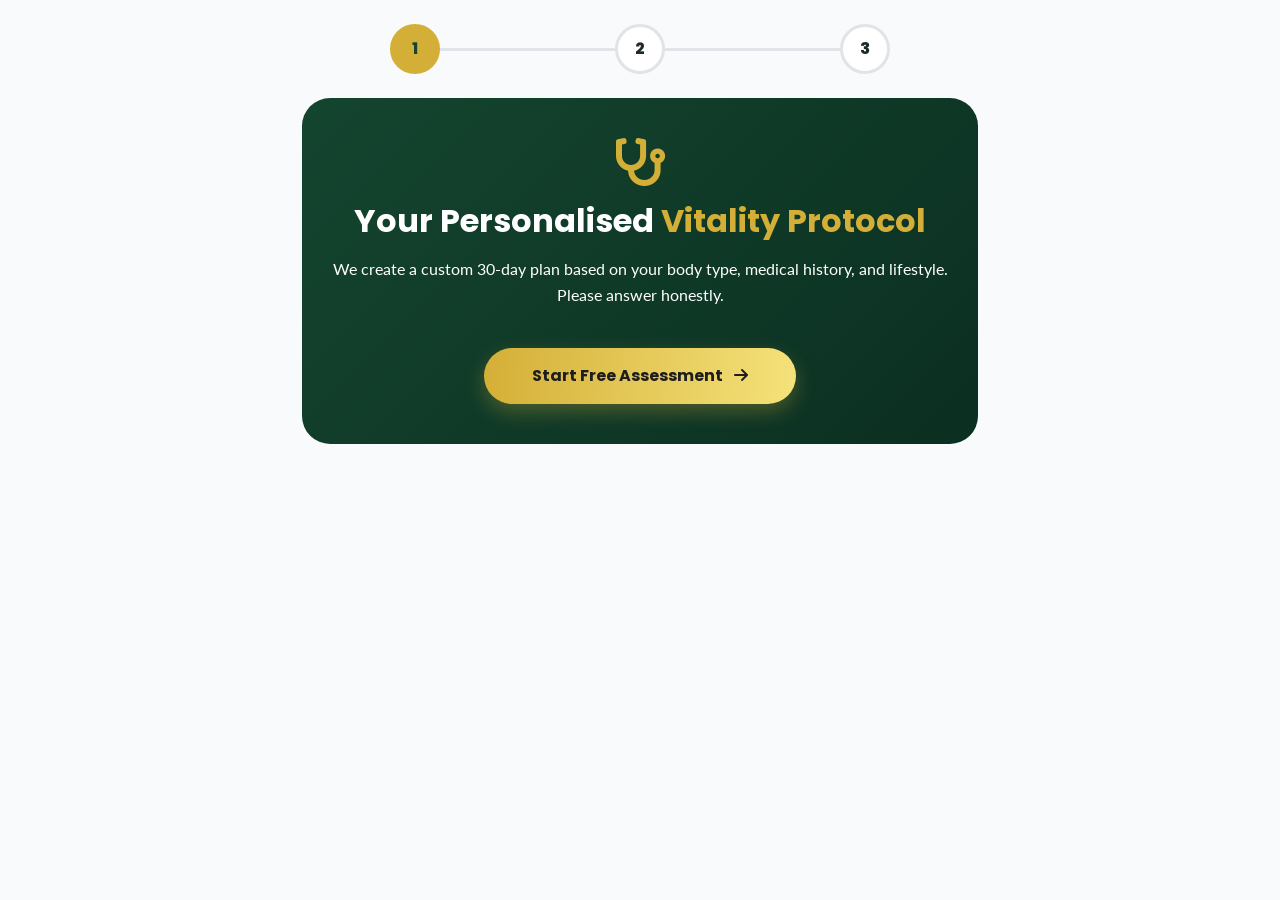
==== balwaan-custom-protocol.html @ 9e41f5e3 "Update balwaan-custom-protocol.html" ====
<!DOCTYPE html>
<html lang="en">
<head>
    <meta charset="UTF-8">
    <meta name="viewport" content="width=device-width, initial-scale=1.0, user-scalable=yes">
    <title>Custom Protocol – Balwaan Vitality Program</title>
    
    <link rel="icon" type="image/png" href="/favicon-96x96.png" sizes="96x96" />
    <link rel="shortcut icon" href="/favicon.ico" />
    <link rel="apple-touch-icon" sizes="180x180" href="/apple-touch-icon.png" />
    <link rel="manifest" href="/site.webmanifest" />
    
    <link href="https://fonts.googleapis.com/css2?family=Poppins:wght@400;600;700;800;900&family=Lato:wght@400;700&display=swap" rel="stylesheet">
    <link href="https://cdn.jsdelivr.net/npm/bootstrap@5.3.0/dist/css/bootstrap.min.css" rel="stylesheet">
    <link rel="stylesheet" href="https://cdnjs.cloudflare.com/ajax/libs/font-awesome/6.0.0/css/all.min.css">
    
    <script>
    !function(f,b,e,v,n,t,s)
    {if(f.fbq)return;n=f.fbq=function(){n.callMethod?
    n.callMethod.apply(n,arguments):n.queue.push(arguments)};
    if(!f._fbq)f._fbq=n;n.push=n;n.loaded=!0;n.version='2.0';
    n.queue=[];t=b.createElement(e);t.async=!0;
    t.src=v;s=b.getElementsByTagName(e)[0];
    s.parentNode.insertBefore(t,s)}(window, document,'script',
    'https://connect.facebook.net/en_US/fbevents.js');
    fbq('init', '916924051189893');
    fbq('track', 'PageView');
    </script>

    <style>
        :root { --primary-green: #14452F; --dark-gold: #D4AF37; --light-bg: #f9fafb; }
        body { font-family: 'Lato', sans-serif; background: var(--light-bg); color: #1e2a2e; line-height: 1.6; }
        h1, h2, h3, h4, .btn, .step, .q-number { font-family: 'Poppins', sans-serif; font-weight: 700; }
        .gold-text { color: var(--dark-gold); }
        
        .step-progress { display: flex; justify-content: space-between; max-width: 500px; margin: 0 auto 30px; position: relative; }
        .step-progress::before { content: ''; position: absolute; top: 24px; left: 0; width: 100%; height: 3px; background: #e0e4e8; z-index: 0; }
        .step { background: white; border-radius: 50%; width: 50px; height: 50px; display: flex; align-items: center; justify-content: center; font-weight: 800; border: 3px solid #e0e4e8; position: relative; z-index: 1; transition: 0.3s; }
        .step.active { border-color: var(--dark-gold); background: var(--dark-gold); color: var(--primary-green); }
        .step.completed { border-color: var(--primary-green); background: var(--primary-green); color: white; }
        
        .journey-card { background: white; border-radius: 28px; padding: 30px 25px; box-shadow: 0 20px 35px -12px rgba(0,0,0,0.1); margin-bottom: 30px; border: 1px solid rgba(212,175,55,0.2); }
        .hero-info { background: linear-gradient(135deg, var(--primary-green) 0%, #0b2f21 100%); color: white; border-radius: 28px; padding: 40px 30px; text-align: center; margin-bottom: 30px; }
        .btn-gold { background: linear-gradient(95deg, #D4AF37, #f5e27a); color: #1e1e1e; font-weight: 800; border: none; padding: 14px 28px; border-radius: 60px; box-shadow: 0 8px 20px rgba(212,175,55,0.3); }
        
        .option-label, .checkbox-label { display: block; padding: 12px 15px; border: 2px solid #e2e8f0; border-radius: 16px; cursor: pointer; transition: 0.2s; background: #fff; margin-bottom: 12px; font-weight: 500; }
        .form-check-input, input[type="checkbox"] { display: none; }
        .form-check-input:checked + .option-label, input[type="checkbox"]:checked + .checkbox-label { border-color: var(--primary-green); background: #eef5f1; }
        
        .quiz-card { background: white; border-radius: 24px; padding: 20px; margin-bottom: 20px; border: 1px solid #edf2f7; }
        .q-number { font-weight: 900; color: var(--primary-green); margin-right: 8px; }
        
        #loaderScreen, #resultScreen { display: none; text-align: center; padding: 40px 15px; }
        .offer-box { background: linear-gradient(135deg, #14452F 0%, #0a2418 100%); color: white; padding: 30px; border-radius: 28px; border: 1px solid var(--dark-gold); text-align: center; }
        .btn-action { background: #D4AF37; color: #14452F; font-weight: 800; padding: 16px; border-radius: 60px; font-size: 1.1rem; width: 100%; border: none; transition: 0.3s; margin-top: 20px; }
        .bot-trap { display: none; }
    </style>
</head>
<body>

<div class="container py-4" style="max-width: 700px;">
    <div class="step-progress mb-4">
        <div class="step" id="step1Icon">1</div>
        <div class="step" id="step2Icon">2</div>
        <div class="step" id="step3Icon">3</div>
    </div>

    <!-- STEP 1: INTRO -->
    <div id="step1Container">
        <div class="hero-info">
            <i class="fas fa-stethoscope fa-3x mb-3 gold-text"></i>
            <h2 class="fw-bold">Your Personalised <span class="gold-text">Vitality Protocol</span></h2>
            <p class="mt-3">We create a custom 30‑day plan based on your body type, medical history, and lifestyle. Please answer honestly.</p>
            <button class="btn btn-gold mt-4 px-5 py-3 fw-bold" id="startAssessmentBtn">Start Free Assessment <i class="fas fa-arrow-right ms-2"></i></button>
        </div>
    </div>

    <!-- STEP 2: CLINICAL FORM (ALL QUESTIONS IN SIMPLE ENGLISH) -->
    <div id="step2Container" style="display: none;">
        <div class="journey-card">
            <h4 class="text-center mb-4 fw-bold">Clinical Checkup <span class="gold-text">Form</span></h4>
            <form id="clinicalQuizForm">
                <input type="text" id="spam_trap" class="bot-trap">
                
                <!-- Basic Info -->
                <div class="quiz-card">
                    <div class="mb-3"><label class="fw-bold">Your Full Name *</label><input type="text" class="form-control" id="userName" required></div>
                    <div class="mb-3"><label class="fw-bold">WhatsApp Number (10 digits) *</label><input type="tel" class="form-control" id="userMobile" maxlength="10" required></div>
                </div>

                <!-- Age Group -->
                <div class="quiz-card">
                    <div class="fw-bold mb-3"><span class="q-number">1.</span> Your Age Group</div>
                    <div class="row g-2">
                        <div class="col-6"><label><input type="radio" name="age" value="18-25" class="form-check-input" required><div class="option-label text-center">18-25</div></label></div>
                        <div class="col-6"><label><input type="radio" name="age" value="26-35" class="form-check-input"><div class="option-label text-center">26-35</div></label></div>
                        <div class="col-6"><label><input type="radio" name="age" value="36-45" class="form-check-input"><div class="option-label text-center">36-45</div></label></div>
                        <div class="col-6"><label><input type="radio" name="age" value="45+" class="form-check-input"><div class="option-label text-center">45+</div></label></div>
                    </div>
                </div>

                <!-- Marital Status -->
                <div class="quiz-card">
                    <div class="fw-bold mb-3"><span class="q-number">2.</span> Marital Status</div>
                    <div class="row g-2">
                        <div class="col-6"><label><input type="radio" name="marital" value="Single" class="form-check-input" required><div class="option-label text-center">Single</div></label></div>
                        <div class="col-6"><label><input type="radio" name="marital" value="Married" class="form-check-input"><div class="option-label text-center">Married</div></label></div>
                    </div>
                    <div id="marriageYearsDiv" style="display:none; margin-top:15px;">
                        <label class="fw-bold">If married, how many years? *</label>
                        <select class="form-select" id="marriageYears">
                            <option value="">Select</option>
                            <option value="<1">Less than 1 year</option>
                            <option value="1-3">1-3 years</option>
                            <option value="4-6">4-6 years</option>
                            <option value="7-10">7-10 years</option>
                            <option value="10+">10+ years</option>
                        </select>
                    </div>
                </div>

                <!-- Medical Conditions -->
                <div class="quiz-card">
                    <div class="fw-bold mb-3"><span class="q-number">3.</span> Do you have any of these medical conditions? (Select any)</div>
                    <label><input type="checkbox" name="medical" value="BP" class="med-checkbox"><div class="checkbox-label">High / Low BP</div></label>
                    <label><input type="checkbox" name="medical" value="Diabetes" class="med-checkbox"><div class="checkbox-label">Diabetes</div></label>
                    <label><input type="checkbox" name="medical" value="Thyroid" class="med-checkbox"><div class="checkbox-label">Thyroid</div></label>
                    <label><input type="checkbox" name="medical" value="None" class="med-checkbox"><div class="checkbox-label">None of the above</div></label>
                </div>

                <!-- Main Concerns (detailed men's health issues) -->
                <div class="quiz-card">
                    <div class="fw-bold mb-3"><span class="q-number">4.</span> What is your main health problem / issue right now? (select any)</div>
                    <label><input type="checkbox" name="concern" value="Premature Ejaculation" class="concern-checkbox"><div class="checkbox-label">Premature Ejaculation (early release)</div></label>
                    <label><input type="checkbox" name="concern" value="Low Sperm Count" class="concern-checkbox"><div class="checkbox-label">Low Sperm Count</div></label>
                    <label><input type="checkbox" name="concern" value="Erectile Dysfunction (ED)" class="concern-checkbox"><div class="checkbox-label">Erectile Dysfunction (ED)</div></label>
                    <label><input type="checkbox" name="concern" value="Poor Timing" class="concern-checkbox"><div class="checkbox-label">Poor Timing / Control</div></label>
                    <label><input type="checkbox" name="concern" value="Low Stamina" class="concern-checkbox"><div class="checkbox-label">Low Stamina / Fatigue</div></label>
                    <label><input type="checkbox" name="concern" value="Low Testosterone" class="concern-checkbox"><div class="checkbox-label">Low Testosterone Symptoms</div></label>
                    <label><input type="checkbox" name="concern" value="Low Confidence" class="concern-checkbox"><div class="checkbox-label">Low Confidence / Self-esteem</div></label>
                    <label><input type="checkbox" name="concern" value="Mood Issues" class="concern-checkbox"><div class="checkbox-label">Mood Issues / Irritability</div></label>
                    <label><input type="checkbox" name="concern" value="Other" class="concern-checkbox"><div class="checkbox-label">Other</div></label>
                </div>

                <!-- Goals -->
                <div class="quiz-card">
                    <div class="fw-bold mb-3"><span class="q-number">5.</span> What are your main goals? (Select any)</div>
                    <label><input type="checkbox" name="goal" value="More Energy" class="goal-checkbox"><div class="checkbox-label">More Energy</div></label>
                    <label><input type="checkbox" name="goal" value="Better Stamina" class="goal-checkbox"><div class="checkbox-label">Better Stamina</div></label>
                    <label><input type="checkbox" name="goal" value="Better Sleep" class="goal-checkbox"><div class="checkbox-label">Better Sleep</div></label>
                    <label><input type="checkbox" name="goal" value="Better Focus" class="goal-checkbox"><div class="checkbox-label">Better Focus / Clarity</div></label>
                    <label><input type="checkbox" name="goal" value="Improve Confidence" class="goal-checkbox"><div class="checkbox-label">Improve Confidence</div></label>
                    <label><input type="checkbox" name="goal" value="Improve Sexual Health" class="goal-checkbox"><div class="checkbox-label">Improve Sexual Health</div></label>
                </div>

                <button type="submit" class="btn btn-gold w-100 py-3 mt-2">Submit My Profile <i class="fas fa-file-medical ms-2"></i></button>
            </form>
        </div>
    </div>

    <!-- LOADER -->
    <div id="loaderScreen">
        <div class="spinner-border mb-4" style="color: var(--dark-gold); width: 3rem; height: 3rem;"></div>
        <h3 style="color: var(--primary-green);">Analyzing Your Profile...</h3>
        <p class="text-muted">Your custom protocol is being prepared.</p>
    </div>

    <!-- RESULT SCREEN (DYNAMIC) -->
    <div id="resultScreen">
        <div class="text-center mb-3">
            <i class="fas fa-check-circle fa-3x text-success"></i>
            <h2 class="fw-bold mt-2" style="color: var(--primary-green);">Protocol Ready, <span id="userNameDisplay">Friend</span>!</h2>
            <p>Your 30‑day personalised plan is designed based on your answers.</p>
        </div>
        <div id="resultDetails" class="mb-4" style="background:#f4f7fc; border-radius: 20px; padding: 20px;">
            <!-- Dynamic content will be injected here -->
        </div>
        <div class="offer-box">
            <h4 style="color: var(--dark-gold); font-weight: 800;">Custom Vitality Course</h4>
            <h2 class="display-5 fw-bold text-white mt-3">₹1599</h2>
            <p class="small" style="color: #f5e27a;">FREE SHIPPING | COD & PREPAID AVAILABLE</p>
            <button id="orderNowBtn" class="btn-action">Proceed to Checkout <i class="fas fa-arrow-right ms-2"></i></button>
        </div>
    </div>
</div>

<script>
    // ---------- HELPER FUNCTIONS ----------
    function updateMarriageYearsField() {
        const marriedRadio = document.querySelector('input[name="marital"][value="Married"]');
        const singleRadio = document.querySelector('input[name="marital"][value="Single"]');
        const marriageDiv = document.getElementById('marriageYearsDiv');
        const marriageSelect = document.getElementById('marriageYears');
        if (marriedRadio && marriedRadio.checked) {
            marriageDiv.style.display = 'block';
            marriageSelect.required = true;
        } else if (singleRadio && singleRadio.checked) {
            marriageDiv.style.display = 'none';
            marriageSelect.required = false;
            marriageSelect.value = '';
        }
    }

    document.querySelectorAll('input[name="marital"]').forEach(radio => {
        radio.addEventListener('change', updateMarriageYearsField);
    });

    function syncCheckboxState() {
        document.querySelectorAll('input[type="checkbox"]').forEach(cb => {
            const label = cb.closest('label');
            if (label && cb.checked) label.classList.add('active');
            else if (label) label.classList.remove('active');
        });
    }
    document.querySelectorAll('input[type="checkbox"]').forEach(cb => {
        cb.addEventListener('change', syncCheckboxState);
    });
    document.querySelectorAll('input[type="radio"]').forEach(rb => {
        rb.addEventListener('change', syncCheckboxState);
    });
    syncCheckboxState();

    // ---------- NAVIGATION LOGIC ----------
    let currentStep = 1;
    function showStep(step) {
        document.querySelectorAll('[id$="Container"], [id$="Screen"]').forEach(el => el.style.display = 'none');
        if (step === 1) document.getElementById('step1Container').style.display = 'block';
        if (step === 2) document.getElementById('step2Container').style.display = 'block';
        if (step === 3) document.getElementById('loaderScreen').style.display = 'block';
        if (step === 4) document.getElementById('resultScreen').style.display = 'block';
        currentStep = step;
        for (let i = 1; i <= 3; i++) {
            const el = document.getElementById(`step${i}Icon`);
            el.classList.remove('active', 'completed');
            if (step > i) el.classList.add('completed');
            else if (step === i) el.classList.add('active');
        }
    }

    document.getElementById('startAssessmentBtn').onclick = () => showStep(2);

    // ---------- FORM SUBMISSION ----------
    const form = document.getElementById('clinicalQuizForm');
    form.onsubmit = function(e) {
        e.preventDefault();

        const name = document.getElementById('userName').value.trim();
        const mobile = document.getElementById('userMobile').value.trim();
        const age = document.querySelector('input[name="age"]:checked')?.value || '';
        const marital = document.querySelector('input[name="marital"]:checked')?.value || '';
        let marriageYears = '';
        if (marital === 'Married') {
            marriageYears = document.getElementById('marriageYears').value;
            if (!marriageYears) { alert('Please select how many years you have been married.'); return; }
        }

        const medical = Array.from(document.querySelectorAll('input[name="medical"]:checked')).map(cb => cb.value);
        if (medical.length === 0) { alert('Please select at least one medical condition option.'); return; }

        const concerns = Array.from(document.querySelectorAll('input[name="concern"]:checked')).map(cb => cb.value);
        if (concerns.length === 0) { alert('Please select at least one main concern.'); return; }

        const goals = Array.from(document.querySelectorAll('input[name="goal"]:checked')).map(cb => cb.value);
        if (goals.length === 0) { alert('Please select at least one goal.'); return; }

        if (!name || !mobile || !age || !marital) {
            alert('Please fill all required fields.');
            return;
        }
        if (!/^\d{10}$/.test(mobile)) {
            alert('Please enter a valid 10-digit mobile number.');
            return;
        }

        // Save all data to sessionStorage for checkout page
        const quizData = { name, mobile, age, marital, marriageYears, medical, concerns, goals };
        sessionStorage.setItem('quizData', JSON.stringify(quizData));
        sessionStorage.setItem('checkout_userData', JSON.stringify({ name, mobile }));

        // Send quiz answers to Google Sheet (NEW QUIZ API URL)
        const QUIZ_API_URL = 'https://api.sheetbest.com/sheets/140ca050-491b-4fe5-92cf-7c7851a6d6b5';

fetch(QUIZ_API_URL, {
    method: 'POST',
    headers: { 'Content-Type': 'application/json' },
    body: JSON.stringify([{
        Timestamp: new Date().toISOString(),
        Name: name,
        Mobile: mobile,
        Age: age,
        Marital: marital,
        "Marriage Years": marriageYears,
        "Medical Conditions": medical.join(', '),
        "Main Concerns": concerns.join(', '),
        Goals: goals.join(', ')
    }])
}).then(r => r.json()).then(data => console.log('Quiz saved:', data)).catch(err => console.error('Quiz save error:', err));

        // Show result screen with dynamic content
        document.getElementById('userNameDisplay').innerText = name;
        const resultDetails = document.getElementById('resultDetails');
        let concernsList = concerns.map(c => `<li>✔ ${c}</li>`).join('');
        let goalsList = goals.map(g => `<li>⭐ ${g}</li>`).join('');
        resultDetails.innerHTML = `
            <h5 style="color:#14452F; font-weight:800;">Your Custom Plan Includes:</h5>
            <ul style="margin-bottom:15px;">${concernsList}</ul>
            <h5 style="color:#14452F; font-weight:800;">Your Goals:</h5>
            <ul>${goalsList}</ul>
            <p class="mt-3 small text-muted">Based on your age, health status, and personal needs, our experts will create a 30‑day tailored vitality protocol.</p>
        `;

        showStep(3);
        setTimeout(() => showStep(4), 2000);
    };

    document.getElementById('orderNowBtn').onclick = function() {
        window.location.href = 'checkout-custom.html';
    };

    showStep(1);
</script>
</body>
</html>
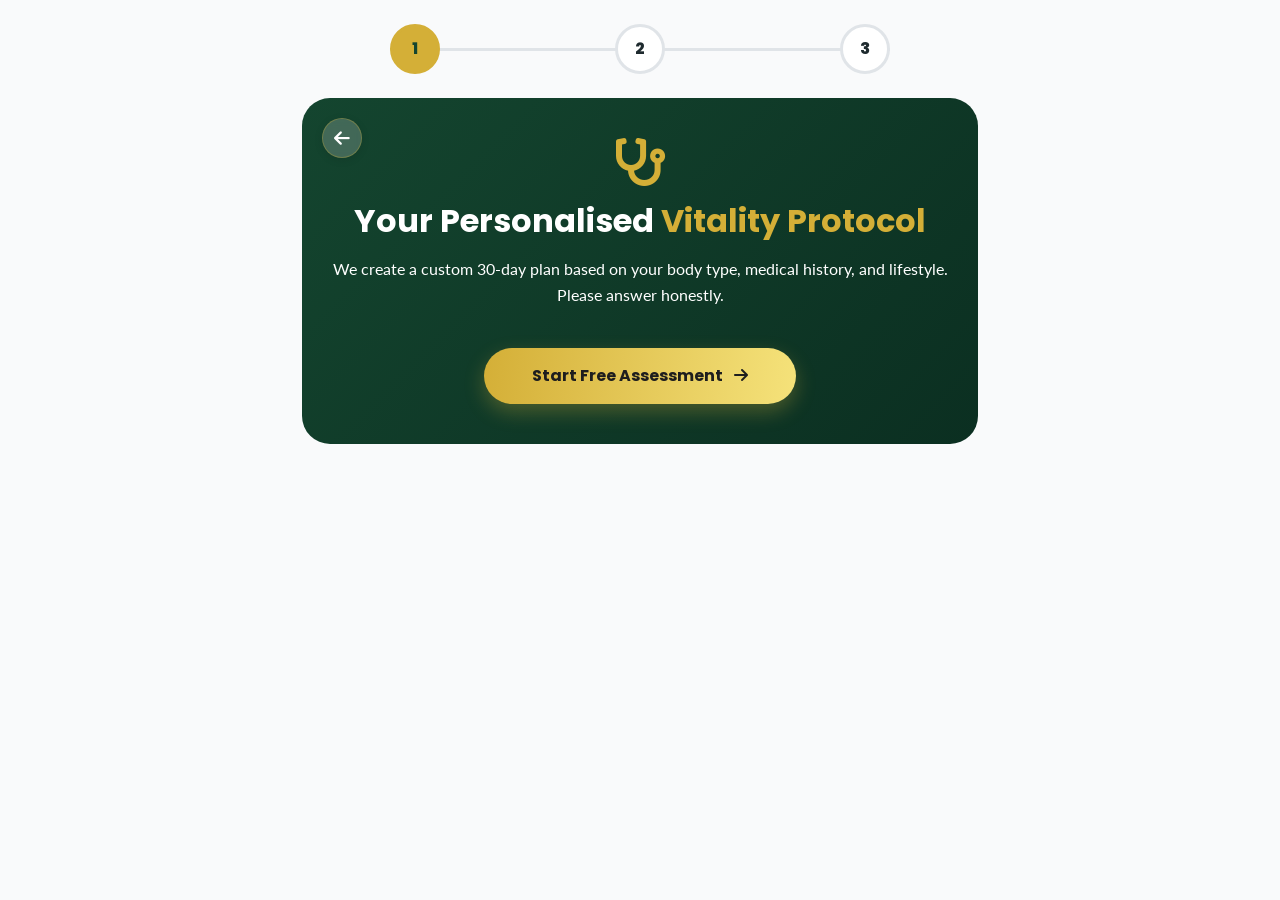
==== commit 369849c9: "Update balwaan-custom-protocol.html" ====
--- a/balwaan-custom-protocol.html
+++ b/balwaan-custom-protocol.html
@@ -33,6 +33,37 @@
         h1, h2, h3, h4, .btn, .step, .q-number { font-family: 'Poppins', sans-serif; font-weight: 700; }
         .gold-text { color: var(--dark-gold); }
         
+        /* Premium Back Button Styles */
+        .back-button {
+            position: absolute;
+            top: 20px;
+            left: 20px;
+            background: rgba(255,255,255,0.2);
+            backdrop-filter: blur(4px);
+            border: 1px solid rgba(212,175,55,0.3);
+            border-radius: 50%;
+            width: 40px;
+            height: 40px;
+            display: flex;
+            align-items: center;
+            justify-content: center;
+            cursor: pointer;
+            transition: 0.2s;
+            z-index: 100;
+            color: white;
+            font-size: 18px;
+            text-decoration: none;
+            box-shadow: 0 2px 8px rgba(0,0,0,0.1);
+        }
+        .back-button:hover {
+            background: rgba(212,175,55,0.8);
+            transform: scale(1.05);
+            border-color: #D4AF37;
+            color: #14452F;
+        }
+        .step-container {
+            position: relative;
+        }
         .step-progress { display: flex; justify-content: space-between; max-width: 500px; margin: 0 auto 30px; position: relative; }
         .step-progress::before { content: ''; position: absolute; top: 24px; left: 0; width: 100%; height: 3px; background: #e0e4e8; z-index: 0; }
         .step { background: white; border-radius: 50%; width: 50px; height: 50px; display: flex; align-items: center; justify-content: center; font-weight: 800; border: 3px solid #e0e4e8; position: relative; z-index: 1; transition: 0.3s; }
@@ -58,7 +89,7 @@
 </head>
 <body>
 
-<div class="container py-4" style="max-width: 700px;">
+<div class="container py-4" style="max-width: 700px; position: relative;">
     <div class="step-progress mb-4">
         <div class="step" id="step1Icon">1</div>
         <div class="step" id="step2Icon">2</div>
@@ -66,7 +97,10 @@
     </div>
 
     <!-- STEP 1: INTRO -->
-    <div id="step1Container">
+    <div id="step1Container" class="step-container">
+        <div class="back-button" id="backBtnStep1">
+            <i class="fas fa-arrow-left"></i>
+        </div>
         <div class="hero-info">
             <i class="fas fa-stethoscope fa-3x mb-3 gold-text"></i>
             <h2 class="fw-bold">Your Personalised <span class="gold-text">Vitality Protocol</span></h2>
@@ -75,8 +109,11 @@
         </div>
     </div>
 
-    <!-- STEP 2: CLINICAL FORM (ALL QUESTIONS IN SIMPLE ENGLISH) -->
-    <div id="step2Container" style="display: none;">
+    <!-- STEP 2: CLINICAL FORM -->
+    <div id="step2Container" class="step-container" style="display: none;">
+        <div class="back-button" id="backBtnStep2">
+            <i class="fas fa-arrow-left"></i>
+        </div>
         <div class="journey-card">
             <h4 class="text-center mb-4 fw-bold">Clinical Checkup <span class="gold-text">Form</span></h4>
             <form id="clinicalQuizForm">
@@ -128,7 +165,7 @@
                     <label><input type="checkbox" name="medical" value="None" class="med-checkbox"><div class="checkbox-label">None of the above</div></label>
                 </div>
 
-                <!-- Main Concerns (detailed men's health issues) -->
+                <!-- Main Concerns -->
                 <div class="quiz-card">
                     <div class="fw-bold mb-3"><span class="q-number">4.</span> What is your main health problem / issue right now? (select any)</div>
                     <label><input type="checkbox" name="concern" value="Premature Ejaculation" class="concern-checkbox"><div class="checkbox-label">Premature Ejaculation (early release)</div></label>
@@ -142,9 +179,9 @@
                     <label><input type="checkbox" name="concern" value="Other" class="concern-checkbox"><div class="checkbox-label">Other</div></label>
                 </div>
 
-                <!-- Goals -->
-                <div class="quiz-card">
-                    <div class="fw-bold mb-3"><span class="q-number">5.</span> What are your main goals? (Select any)</div>
+                <!-- Goals (OPTIONAL, Max 2, Auto-unselect oldest) -->
+                <div class="quiz-card">
+                    <div class="fw-bold mb-3"><span class="q-number">5.</span> What are your main goals? <span style="font-weight: normal; font-size: 0.9rem;">(optional, max 2)</span></div>
                     <label><input type="checkbox" name="goal" value="More Energy" class="goal-checkbox"><div class="checkbox-label">More Energy</div></label>
                     <label><input type="checkbox" name="goal" value="Better Stamina" class="goal-checkbox"><div class="checkbox-label">Better Stamina</div></label>
                     <label><input type="checkbox" name="goal" value="Better Sleep" class="goal-checkbox"><div class="checkbox-label">Better Sleep</div></label>
@@ -159,22 +196,26 @@
     </div>
 
     <!-- LOADER -->
-    <div id="loaderScreen">
+    <div id="loaderScreen" class="step-container" style="display: none;">
+        <div class="back-button" id="backBtnLoader">
+            <i class="fas fa-arrow-left"></i>
+        </div>
         <div class="spinner-border mb-4" style="color: var(--dark-gold); width: 3rem; height: 3rem;"></div>
         <h3 style="color: var(--primary-green);">Analyzing Your Profile...</h3>
         <p class="text-muted">Your custom protocol is being prepared.</p>
     </div>
 
-    <!-- RESULT SCREEN (DYNAMIC) -->
-    <div id="resultScreen">
+    <!-- RESULT SCREEN -->
+    <div id="resultScreen" class="step-container" style="display: none;">
+        <div class="back-button" id="backBtnResult">
+            <i class="fas fa-arrow-left"></i>
+        </div>
         <div class="text-center mb-3">
             <i class="fas fa-check-circle fa-3x text-success"></i>
             <h2 class="fw-bold mt-2" style="color: var(--primary-green);">Protocol Ready, <span id="userNameDisplay">Friend</span>!</h2>
             <p>Your 30‑day personalised plan is designed based on your answers.</p>
         </div>
-        <div id="resultDetails" class="mb-4" style="background:#f4f7fc; border-radius: 20px; padding: 20px;">
-            <!-- Dynamic content will be injected here -->
-        </div>
+        <div id="resultDetails" class="mb-4" style="background:#f4f7fc; border-radius: 20px; padding: 20px;"></div>
         <div class="offer-box">
             <h4 style="color: var(--dark-gold); font-weight: 800;">Custom Vitality Course</h4>
             <h2 class="display-5 fw-bold text-white mt-3">₹1599</h2>
@@ -185,26 +226,48 @@
 </div>
 
 <script>
-    // ---------- HELPER FUNCTIONS ----------
+    // ========== BACK BUTTON HANDLERS ==========
+    function goBackToStep(step) {
+        if (window.loaderTimeout) clearTimeout(window.loaderTimeout);
+        showStep(step);
+    }
+    document.getElementById('backBtnStep1').addEventListener('click', () => window.location.href = 'index.html');
+    document.getElementById('backBtnStep2').addEventListener('click', () => goBackToStep(1));
+    document.getElementById('backBtnLoader').addEventListener('click', () => goBackToStep(2));
+    document.getElementById('backBtnResult').addEventListener('click', () => goBackToStep(2));
+
+    // ========== GOALS: MAX 2, AUTO-UNSELECT OLDEST (SMOOTH) ==========
+    const goalCheckboxes = document.querySelectorAll('input[name="goal"]');
+    goalCheckboxes.forEach(cb => {
+        cb.addEventListener('change', function(e) {
+            const checked = Array.from(goalCheckboxes).filter(c => c.checked);
+            if (checked.length > 2) {
+                // Uncheck the earliest selected one (oldest in DOM order, but we use array order)
+                const oldest = checked[0];
+                oldest.checked = false;
+            }
+        });
+    });
+
+    // ========== MARITAL STATUS HELPER ==========
     function updateMarriageYearsField() {
         const marriedRadio = document.querySelector('input[name="marital"][value="Married"]');
-        const singleRadio = document.querySelector('input[name="marital"][value="Single"]');
         const marriageDiv = document.getElementById('marriageYearsDiv');
         const marriageSelect = document.getElementById('marriageYears');
         if (marriedRadio && marriedRadio.checked) {
             marriageDiv.style.display = 'block';
             marriageSelect.required = true;
-        } else if (singleRadio && singleRadio.checked) {
+        } else {
             marriageDiv.style.display = 'none';
             marriageSelect.required = false;
             marriageSelect.value = '';
         }
     }
-
     document.querySelectorAll('input[name="marital"]').forEach(radio => {
         radio.addEventListener('change', updateMarriageYearsField);
     });
 
+    // ========== ACTIVE STATE FOR CHECKBOXES/RADIOS (STYLING) ==========
     function syncCheckboxState() {
         document.querySelectorAll('input[type="checkbox"]').forEach(cb => {
             const label = cb.closest('label');
@@ -220,7 +283,7 @@
     });
     syncCheckboxState();
 
-    // ---------- NAVIGATION LOGIC ----------
+    // ========== NAVIGATION LOGIC ==========
     let currentStep = 1;
     function showStep(step) {
         document.querySelectorAll('[id$="Container"], [id$="Screen"]').forEach(el => el.style.display = 'none');
@@ -239,7 +302,7 @@
 
     document.getElementById('startAssessmentBtn').onclick = () => showStep(2);
 
-    // ---------- FORM SUBMISSION ----------
+    // ========== FORM SUBMISSION ==========
     const form = document.getElementById('clinicalQuizForm');
     form.onsubmit = function(e) {
         e.preventDefault();
@@ -260,8 +323,8 @@
         const concerns = Array.from(document.querySelectorAll('input[name="concern"]:checked')).map(cb => cb.value);
         if (concerns.length === 0) { alert('Please select at least one main concern.'); return; }
 
-        const goals = Array.from(document.querySelectorAll('input[name="goal"]:checked')).map(cb => cb.value);
-        if (goals.length === 0) { alert('Please select at least one goal.'); return; }
+        // GOALS ARE OPTIONAL – no validation for emptiness
+        const goals = Array.from(goalCheckboxes).filter(cb => cb.checked).map(cb => cb.value);
 
         if (!name || !mobile || !age || !marital) {
             alert('Please fill all required fields.');
@@ -272,31 +335,34 @@
             return;
         }
 
-        // Save all data to sessionStorage for checkout page
+        // Save data
         const quizData = { name, mobile, age, marital, marriageYears, medical, concerns, goals };
         sessionStorage.setItem('quizData', JSON.stringify(quizData));
         sessionStorage.setItem('checkout_userData', JSON.stringify({ name, mobile }));
 
-        // Send quiz answers to Google Sheet (NEW QUIZ API URL)
-        const QUIZ_API_URL = 'https://api.sheetbest.com/sheets/140ca050-491b-4fe5-92cf-7c7851a6d6b5';
-
-fetch(QUIZ_API_URL, {
-    method: 'POST',
-    headers: { 'Content-Type': 'application/json' },
-    body: JSON.stringify([{
-        Timestamp: new Date().toISOString(),
-        Name: name,
-        Mobile: mobile,
-        Age: age,
-        Marital: marital,
-        "Marriage Years": marriageYears,
-        "Medical Conditions": medical.join(', '),
-        "Main Concerns": concerns.join(', '),
-        Goals: goals.join(', ')
-    }])
-}).then(r => r.json()).then(data => console.log('Quiz saved:', data)).catch(err => console.error('Quiz save error:', err));
-
-        // Show result screen with dynamic content
+        // Send to Sheet.best (Quiz API)
+        const ORDER_API_URL = 'https://api.sheetbest.com/sheets/de488537-259d-44b5-8eb9-e96509ee74fe';
+
+        fetch(QUIZ_API_URL, {
+            method: 'POST',
+            mode: 'cors',
+            headers: { 'Content-Type': 'application/json' },
+            body: JSON.stringify([{
+                Timestamp: new Date().toISOString(),
+                Name: name,
+                Mobile: mobile,
+                Age: age,
+                Marital: marital,
+                "Marriage Years": marriageYears,
+                "Medical Conditions": medical.join(', '),
+                "Main Concerns": concerns.join(', '),
+                Goals: goals.join(', ')
+            }])
+        }).then(r => r.json()).then(data => console.log('Quiz saved:', data)).catch(err => console.error('Quiz save error:', err));
+
+        if (typeof fbq === 'function') fbq('track', 'Lead');
+
+        // Show result screen
         document.getElementById('userNameDisplay').innerText = name;
         const resultDetails = document.getElementById('resultDetails');
         let concernsList = concerns.map(c => `<li>✔ ${c}</li>`).join('');
@@ -304,19 +370,15 @@
         resultDetails.innerHTML = `
             <h5 style="color:#14452F; font-weight:800;">Your Custom Plan Includes:</h5>
             <ul style="margin-bottom:15px;">${concernsList}</ul>
-            <h5 style="color:#14452F; font-weight:800;">Your Goals:</h5>
-            <ul>${goalsList}</ul>
+            ${goalsList ? `<h5 style="color:#14452F; font-weight:800; margin-top:15px;">Your Goals:</h5><ul>${goalsList}</ul>` : ''}
             <p class="mt-3 small text-muted">Based on your age, health status, and personal needs, our experts will create a 30‑day tailored vitality protocol.</p>
         `;
 
         showStep(3);
-        setTimeout(() => showStep(4), 2000);
+        window.loaderTimeout = setTimeout(() => showStep(4), 2000);
     };
 
-    document.getElementById('orderNowBtn').onclick = function() {
-        window.location.href = 'checkout-custom.html';
-    };
-
+    document.getElementById('orderNowBtn').onclick = () => window.location.href = 'checkout-custom.html';
     showStep(1);
 </script>
 </body>
